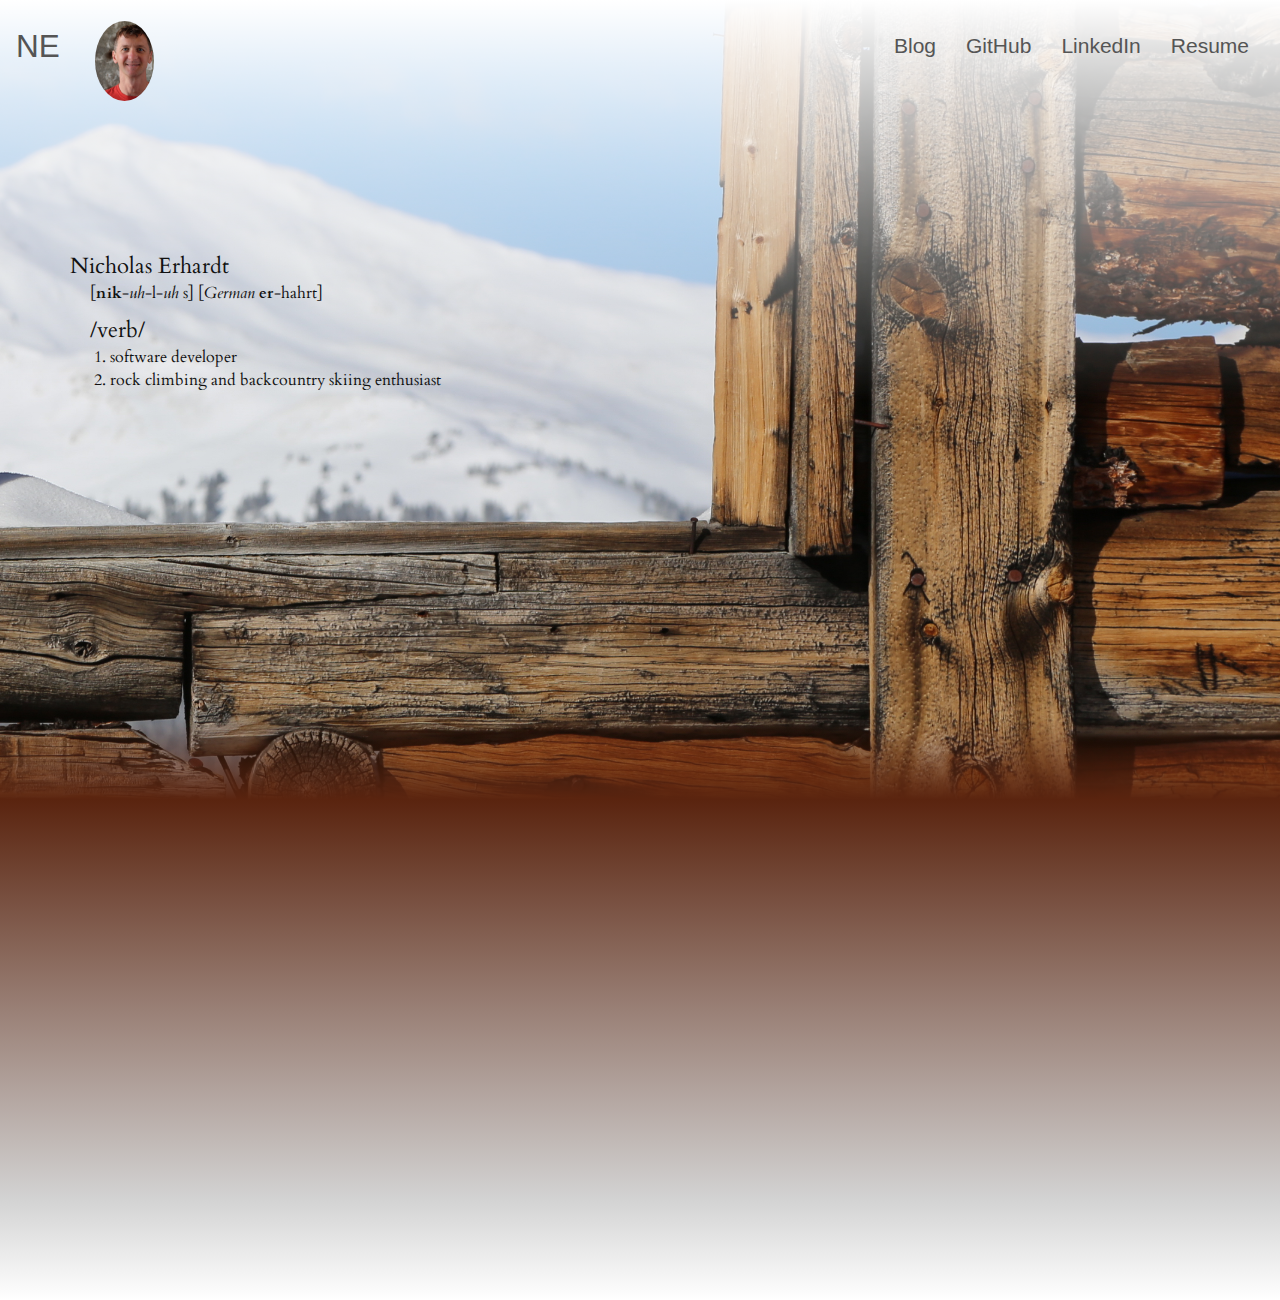
==== index.html @ dde910c2 "Add Github, LinkedIn and resume" ====
<!DOCTYPE html>
<html lang="en">
  <head>
    <meta charset="utf-8">
    <meta http-equiv="X-UA-Compatible" content="IE=edge">
    <meta name="viewport" content="width=device-width, initial-scale=1">
    <!-- The above 3 meta tags *must* come first in the head; any other head content must come *after* these tags -->
    <title>Bootstrap 101 Template</title>

    <!-- Bootstrap -->
    <link href="css/bootstrap.min.css" rel="stylesheet">
    <link href="css/styles.css" rel="stylesheet">
    <link href="https://fonts.googleapis.com/css?family=Cardo" rel="stylesheet">


    <!-- HTML5 shim and Respond.js for IE8 support of HTML5 elements and media queries -->
    <!-- WARNING: Respond.js doesn't work if you view the page via file:// -->
    <!--[if lt IE 9]>
      <script src="https://oss.maxcdn.com/html5shiv/3.7.3/html5shiv.min.js"></script>
      <script src="https://oss.maxcdn.com/respond/1.4.2/respond.min.js"></script>
    <![endif]-->
  </head>
  <body>

    <nav class="navbar  navbar-transparent">
      <div class="container-fluid">
        <!-- Brand and toggle get grouped for better mobile display -->
        <div class="navbar-header">
          <button type="button" class="navbar-toggle collapsed" data-toggle="collapse" data-target="#my-references" aria-expanded="false">
            <span class="sr-only">Toggle navigation</span>
            <span class="icon-bar"></span>
            <span class="icon-bar"></span>
            <span class="icon-bar"></span>
          </button>
          <a class="navbar-brand" href="index.html">NE</a>
        </div>

        <!-- Collect the nav links, forms, and other content for toggling -->
        <div class="collapse navbar-collapse" id="my-references">
          <ul class="nav navbar-nav">
            <li>
              <img src='images/nick_erhardt_sized.jpg' />
            </li>
          </ul>
          <ul class="nav navbar-nav navbar-right">
            <li><a href="#">Blog</a></li>
            <li><a href="https://github.com/ski-climb" target="_blank">GitHub</a></li>
            <li><a href="https://www.linkedin.com/in/nicholas-erhardt" target="_blank">LinkedIn</a></li>
            <li><a href="reference/Nicholas_Erhardt_resume_2016_November.pdf" target="_blank">Resume</a></li>
          </ul>
        </div><!-- /.navbar-collapse -->
      </div><!-- /.container-fluid -->
    </nav>

    <div class="cover">
      <div class="container">
        <div class="about-me">
          <p>Nicholas Erhardt</p>
          <p>
            <p class="pronunciation">
              [<strong>nik</strong>-<em>uh</em>-l-<em>uh</em> s]
              [<em>German</em> <strong>er</strong>-hahrt]
            </p>
            <p class="part-of-speech">/verb/</p>
            <ol class="definition">
              <li>software developer</li>
              <li>rock climbing and backcountry skiing enthusiast</li>
            </ol>
          </p>
        </div>
      </div>
    </div>

    <div class="footer"></div>

    <!-- jQuery (necessary for Bootstrap's JavaScript plugins) -->
    <script src="https://ajax.googleapis.com/ajax/libs/jquery/1.12.4/jquery.min.js"></script>
    <!-- Include all compiled plugins (below), or include individual files as needed -->
    <script src="js/bootstrap.min.js"></script>
  </body>
</html>
---- css/styles.css ----
.cover {
  background: linear-gradient(#FFF, transparent 50%),
              linear-gradient(0deg, #5A240F, transparent 10%),
              url('../images/color_window.jpg') no-repeat center;
  background-size: cover;
  min-height: 800px;
  width: 100%;
  z-index: 0;
  margin-top: -122px;
}

.about-me {
  font-family: 'Cardo', serif;
  font-size: 1.6em;
  width: 50%;
  color: #111;
  margin-top: 250px;
}

.about-me p {
  margin-bottom: 0;
}

img {
  height: 80px;
  border-radius: 50%;
  margin-left: 20px;
}

nav {
  font-size: 1.5em;
  margin-top: 20px;
  z-index: 100;
}

.navbar-brand {
  font-size: 1.5em;
}

nav a {
  color: #555;
}

.navbar-toggle .icon-bar {
  background-color: #555;
}

.footer {
  background: linear-gradient(#5A240F, lightgrey 80%, #FFF);
  height: 500px;
}

.pronunciation {
  font-size: 0.7em;
  margin-left: 20px;
}

p.pronunciation {
  margin-bottom: 10px;
}

.part-of-speech {
  margin-left: 20px;
}

.definition {
  font-size: 0.7em;
}
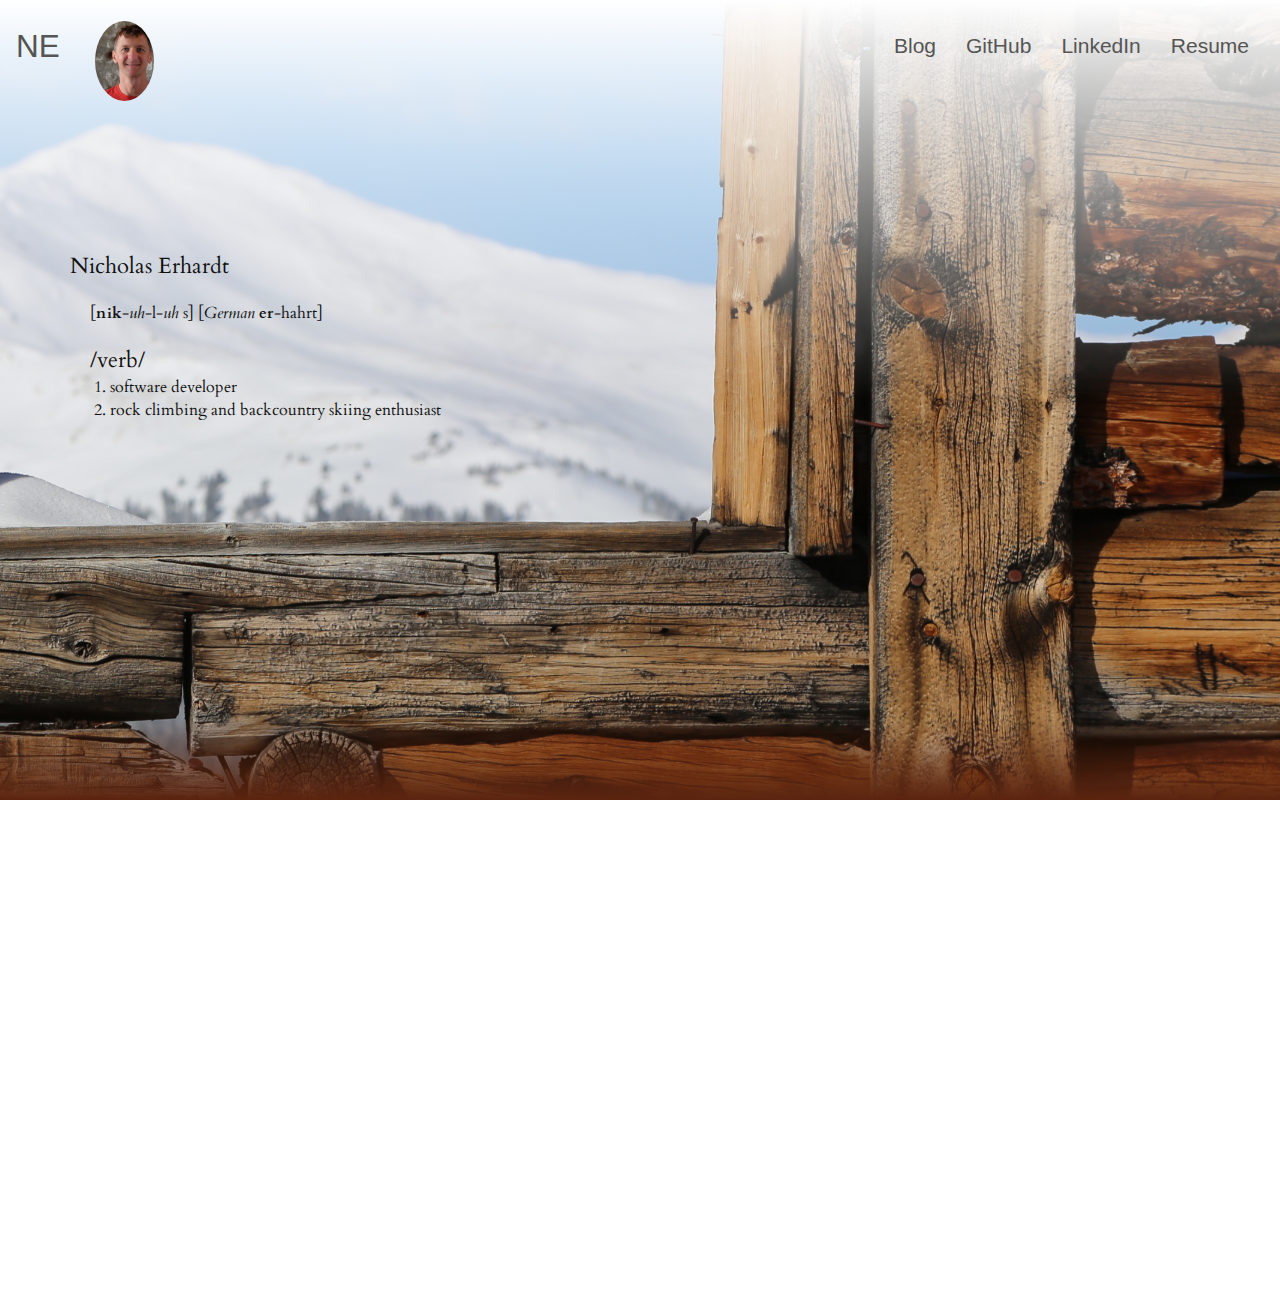
==== commit f56117f1: "Final draft of personal site" ====
--- a/index.html
+++ b/index.html
@@ -43,7 +43,7 @@
             </li>
           </ul>
           <ul class="nav navbar-nav navbar-right">
-            <li><a href="#">Blog</a></li>
+            <li><a href="testing_saves_time.html">Blog</a></li>
             <li><a href="https://github.com/ski-climb" target="_blank">GitHub</a></li>
             <li><a href="https://www.linkedin.com/in/nicholas-erhardt" target="_blank">LinkedIn</a></li>
             <li><a href="reference/Nicholas_Erhardt_resume_2016_November.pdf" target="_blank">Resume</a></li>
@@ -71,7 +71,7 @@
       </div>
     </div>
 
-    <div class="footer"></div>
+    <div class="blend-footer"></div>
 
     <!-- jQuery (necessary for Bootstrap's JavaScript plugins) -->
     <script src="https://ajax.googleapis.com/ajax/libs/jquery/1.12.4/jquery.min.js"></script>
--- a/css/styles.css
+++ b/css/styles.css
@@ -45,18 +45,35 @@
   background-color: #555;
 }
 
+.nav li a:hover,
+.nav li a:focus {
+  color: chocolate;
+  background-color: transparent;
+  border-bottom: solid 2px deepskyblue;
+}
+
+.nav li a:focus {
+  outline: none;
+}
+
+.navbar-brand:hover {
+  color: chocolate;
+  border-bottom: solid 2px deepskyblue;
+}
+
 .footer {
+  height: 100px;
   background: linear-gradient(#5A240F, lightgrey 80%, #FFF);
+  margin: 50px 0;
+}
+
+.blend-footer {
   height: 500px;
 }
 
 .pronunciation {
   font-size: 0.7em;
   margin-left: 20px;
-}
-
-p.pronunciation {
-  margin-bottom: 10px;
 }
 
 .part-of-speech {
@@ -66,3 +83,41 @@
 .definition {
   font-size: 0.7em;
 }
+
+.testing-saves-time {
+  width: 50%;
+  font-weight: 300;
+  font-size: 1.35em;
+  letter-spacing: 0.4px;
+  color: #111;
+}
+
+.divider {
+  border: 0;
+  height: 2px;
+  background-image: linear-gradient(90deg, #FFF, lightgrey, #FFF);
+}
+
+.headline {
+  text-align: center;
+  font-family: 'Cardo', serif;
+  font-size: 2em;
+}
+
+p {
+  margin: 20px 0;
+}
+
+/* Media Queries */
+
+@media screen and (max-width: 1024px) {
+  .testing-saves-time {
+    width: 65%;
+  }
+}
+
+@media screen and (max-width: 768px) {
+  .testing-saves-time {
+    width: 90%;
+  }
+}
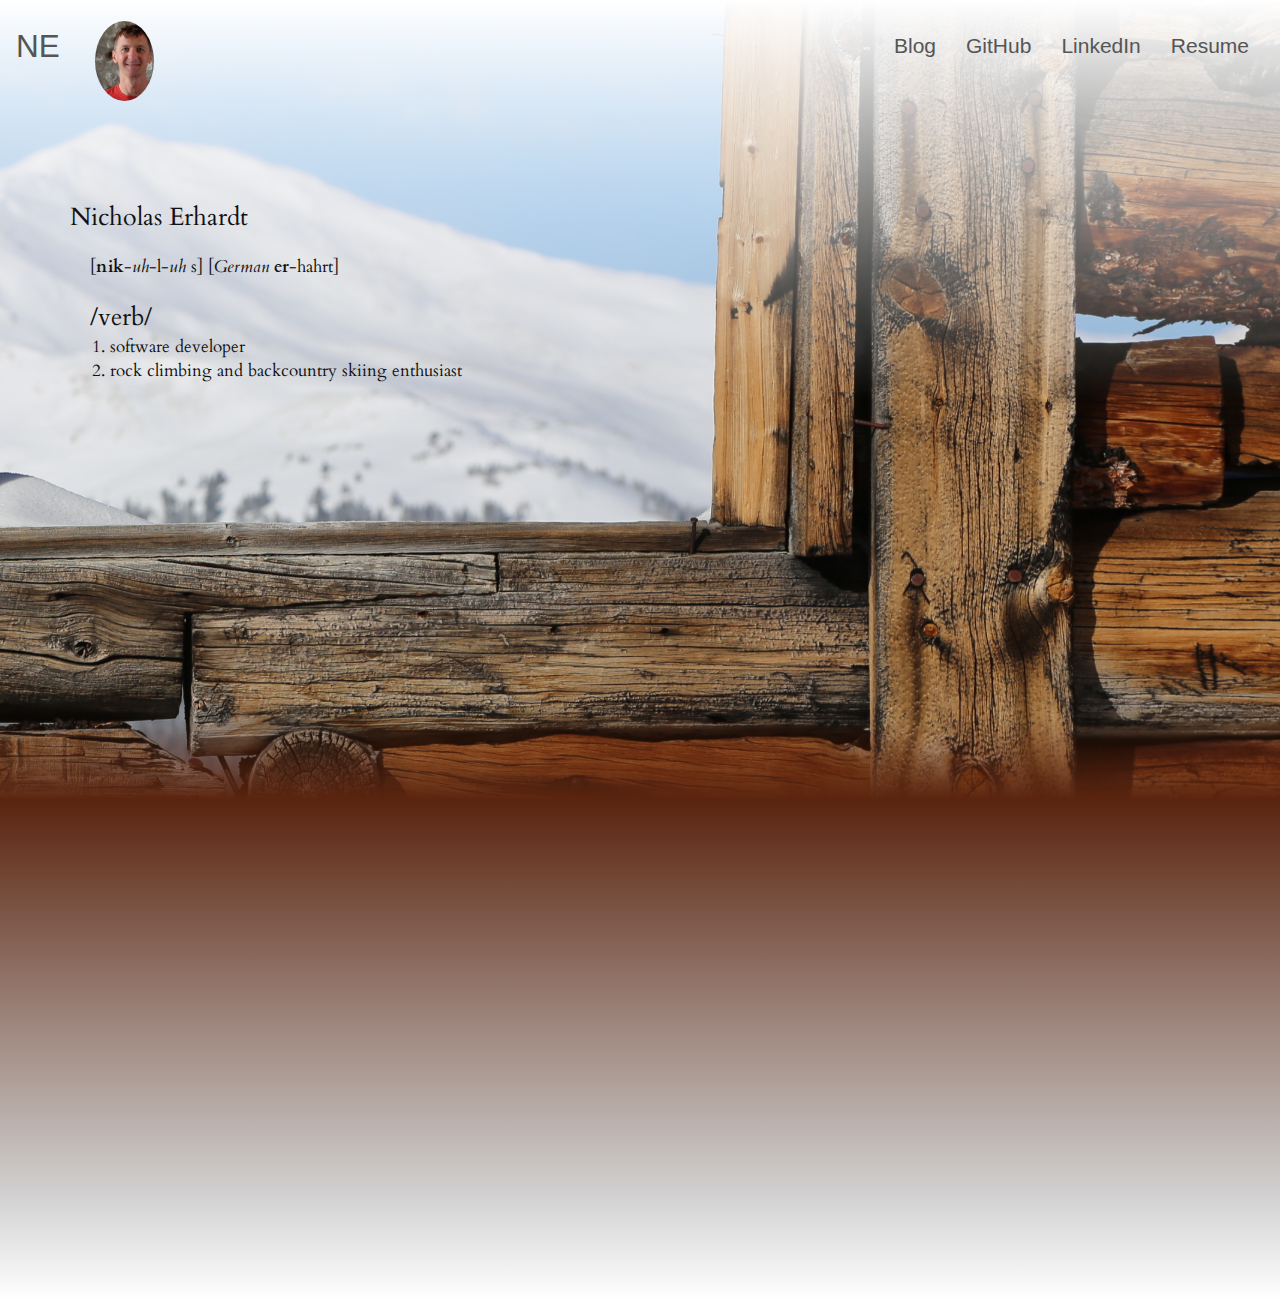
==== commit 5726c1e0: "Allow line break at proper point for pronunciation" ====
--- a/index.html
+++ b/index.html
@@ -58,8 +58,8 @@
           <p>Nicholas Erhardt</p>
           <p>
             <p class="pronunciation">
-              [<strong>nik</strong>-<em>uh</em>-l-<em>uh</em> s]
-              [<em>German</em> <strong>er</strong>-hahrt]
+              <span class="line">[<strong>nik</strong>-<em>uh</em>-l-<em>uh</em> s]</span>
+              <span class="line">[<em>German</em> <strong>er</strong>-hahrt]</span>
             </p>
             <p class="part-of-speech">/verb/</p>
             <ol class="definition">
--- a/css/styles.css
+++ b/css/styles.css
@@ -11,10 +11,10 @@
 
 .about-me {
   font-family: 'Cardo', serif;
-  font-size: 1.6em;
-  width: 50%;
+  font-size: 1.75em;
+  width: 60%;
   color: #111;
-  margin-top: 250px;
+  margin-top: 200px;
 }
 
 .about-me p {
@@ -69,11 +69,16 @@
 
 .blend-footer {
   height: 500px;
+  background: linear-gradient(#5A240F, lightgrey 80%, #FFF);
 }
 
 .pronunciation {
   font-size: 0.7em;
   margin-left: 20px;
+}
+
+.line {
+  display: inline-block;
 }
 
 .part-of-speech {
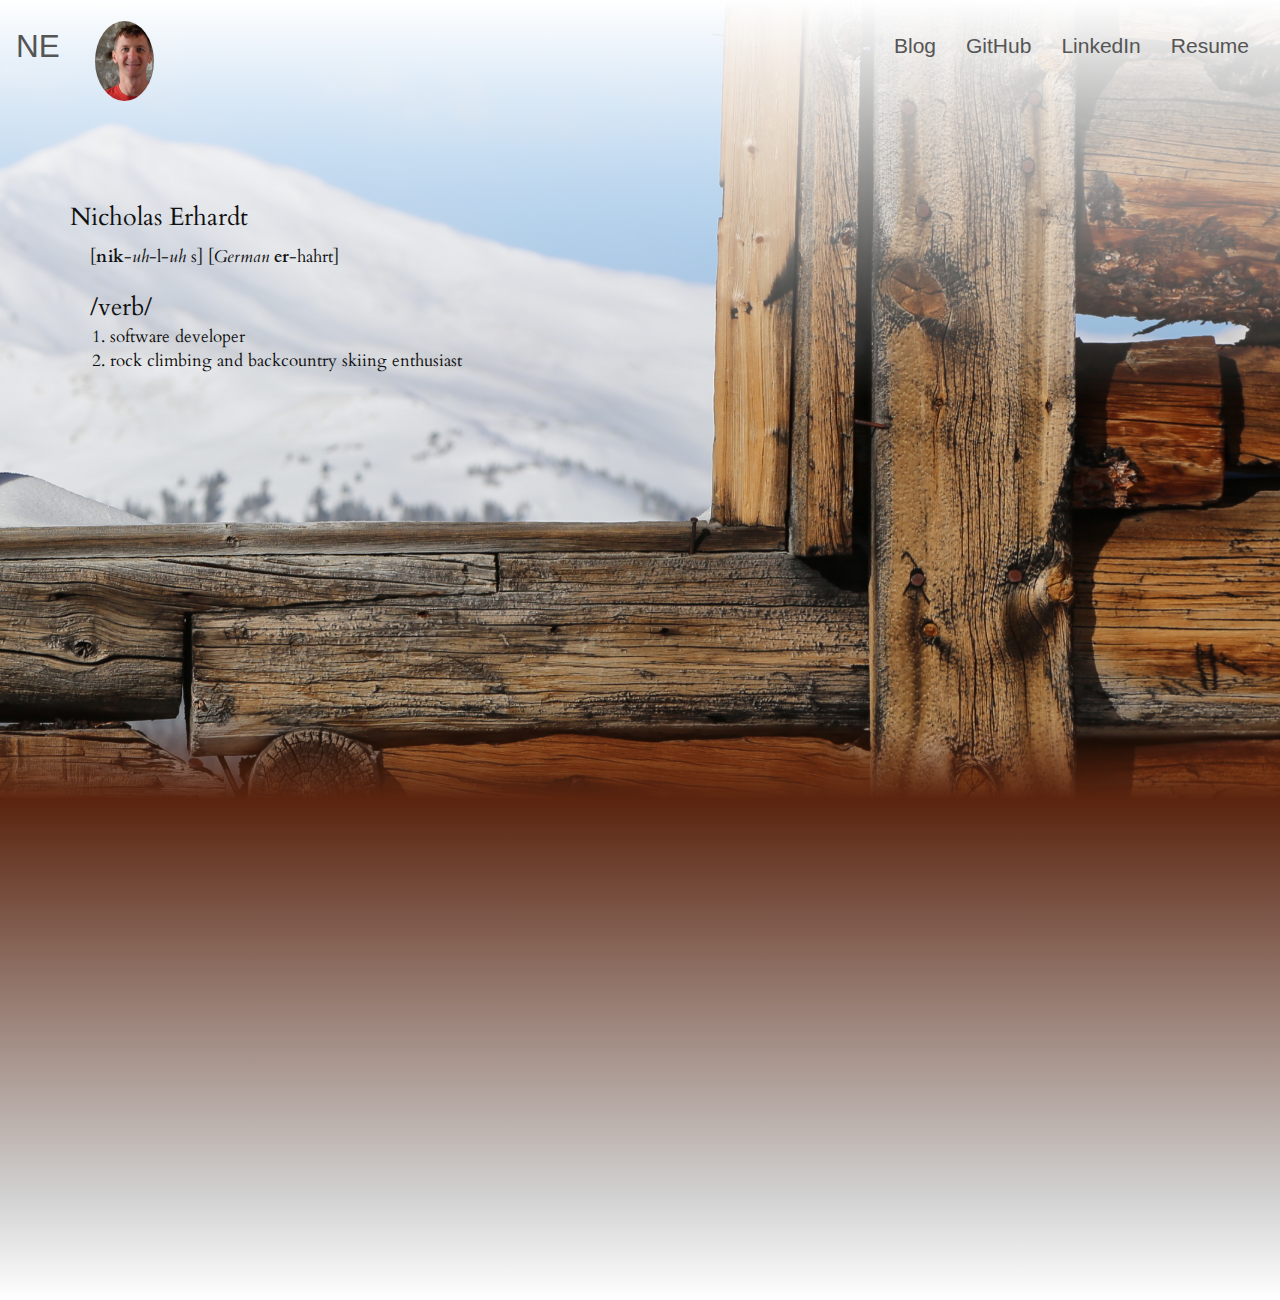
==== commit a20914a8: "Clean up spacing around pronunciation" ====
--- a/index.html
+++ b/index.html
@@ -56,7 +56,6 @@
       <div class="container">
         <div class="about-me">
           <p>Nicholas Erhardt</p>
-          <p>
             <p class="pronunciation">
               <span class="line">[<strong>nik</strong>-<em>uh</em>-l-<em>uh</em> s]</span>
               <span class="line">[<em>German</em> <strong>er</strong>-hahrt]</span>
--- a/css/styles.css
+++ b/css/styles.css
@@ -75,6 +75,7 @@
 .pronunciation {
   font-size: 0.7em;
   margin-left: 20px;
+  margin-top: 10px;
 }
 
 .line {
